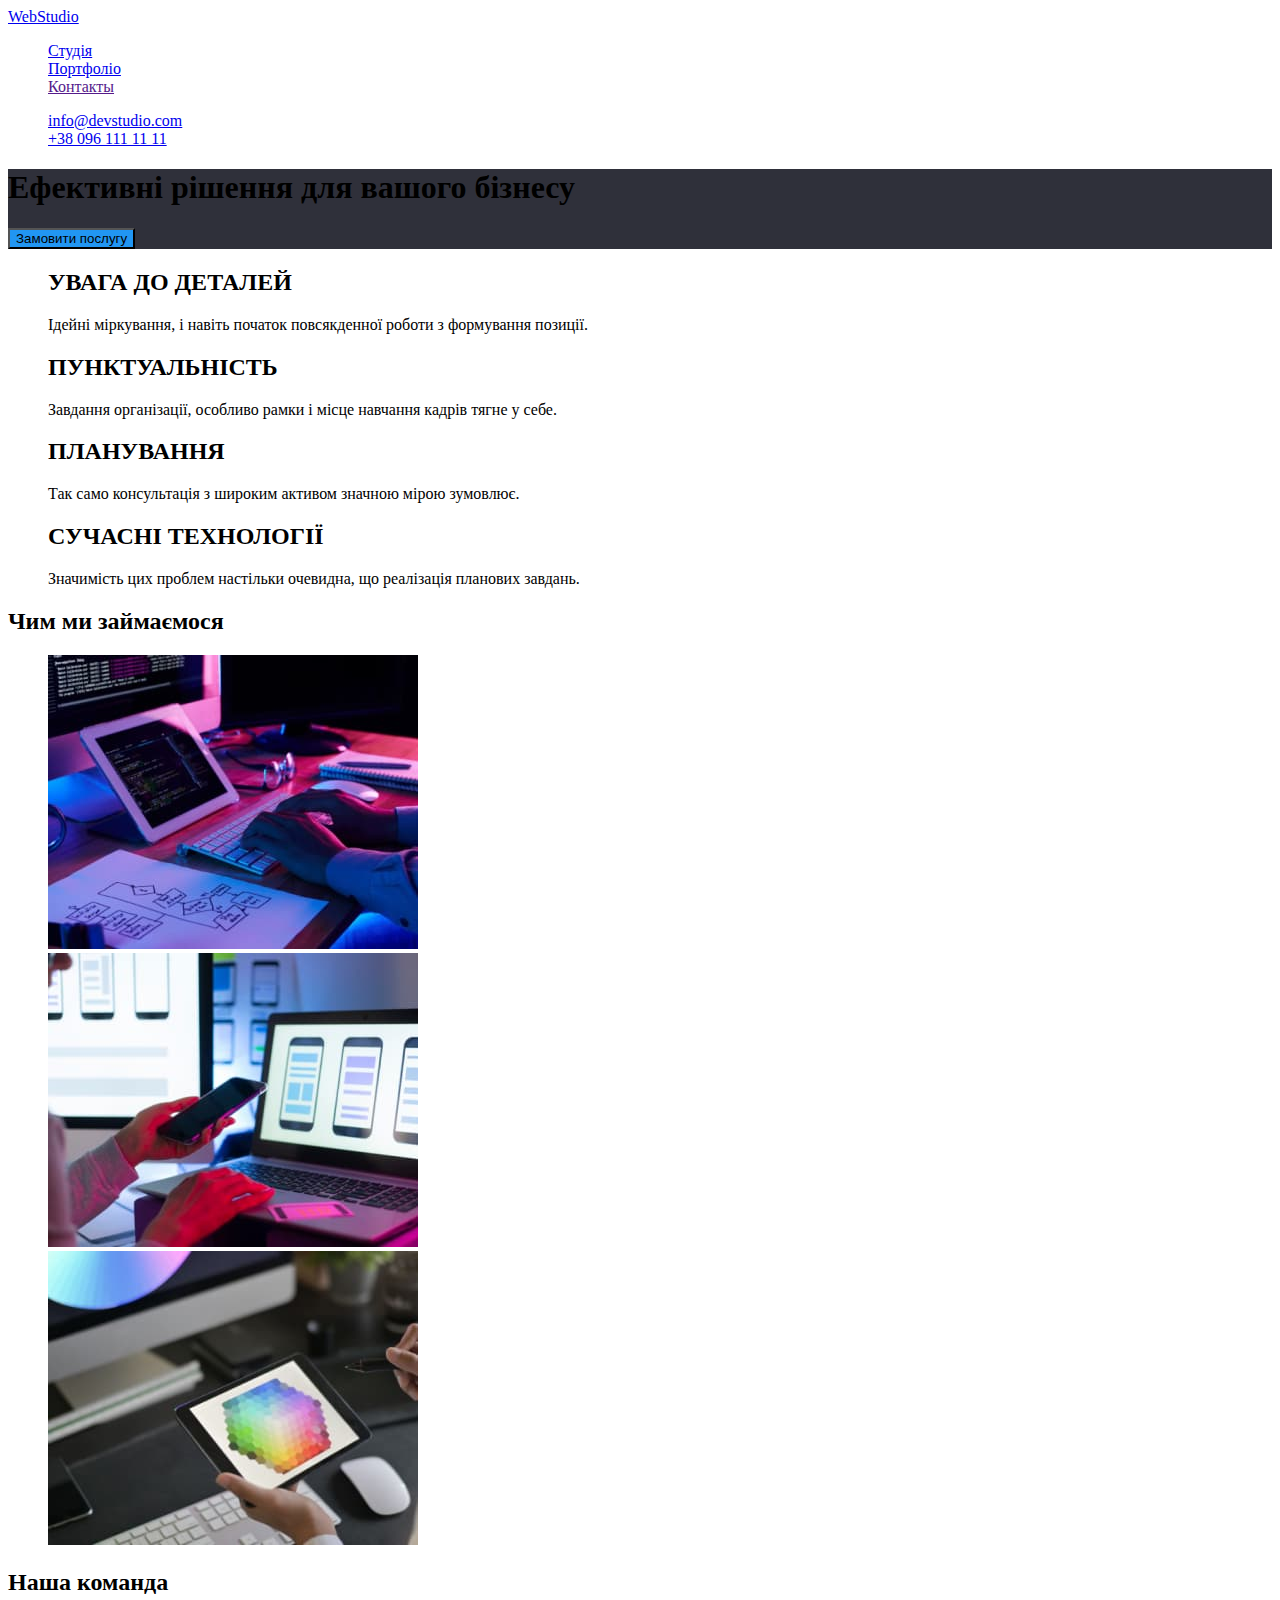
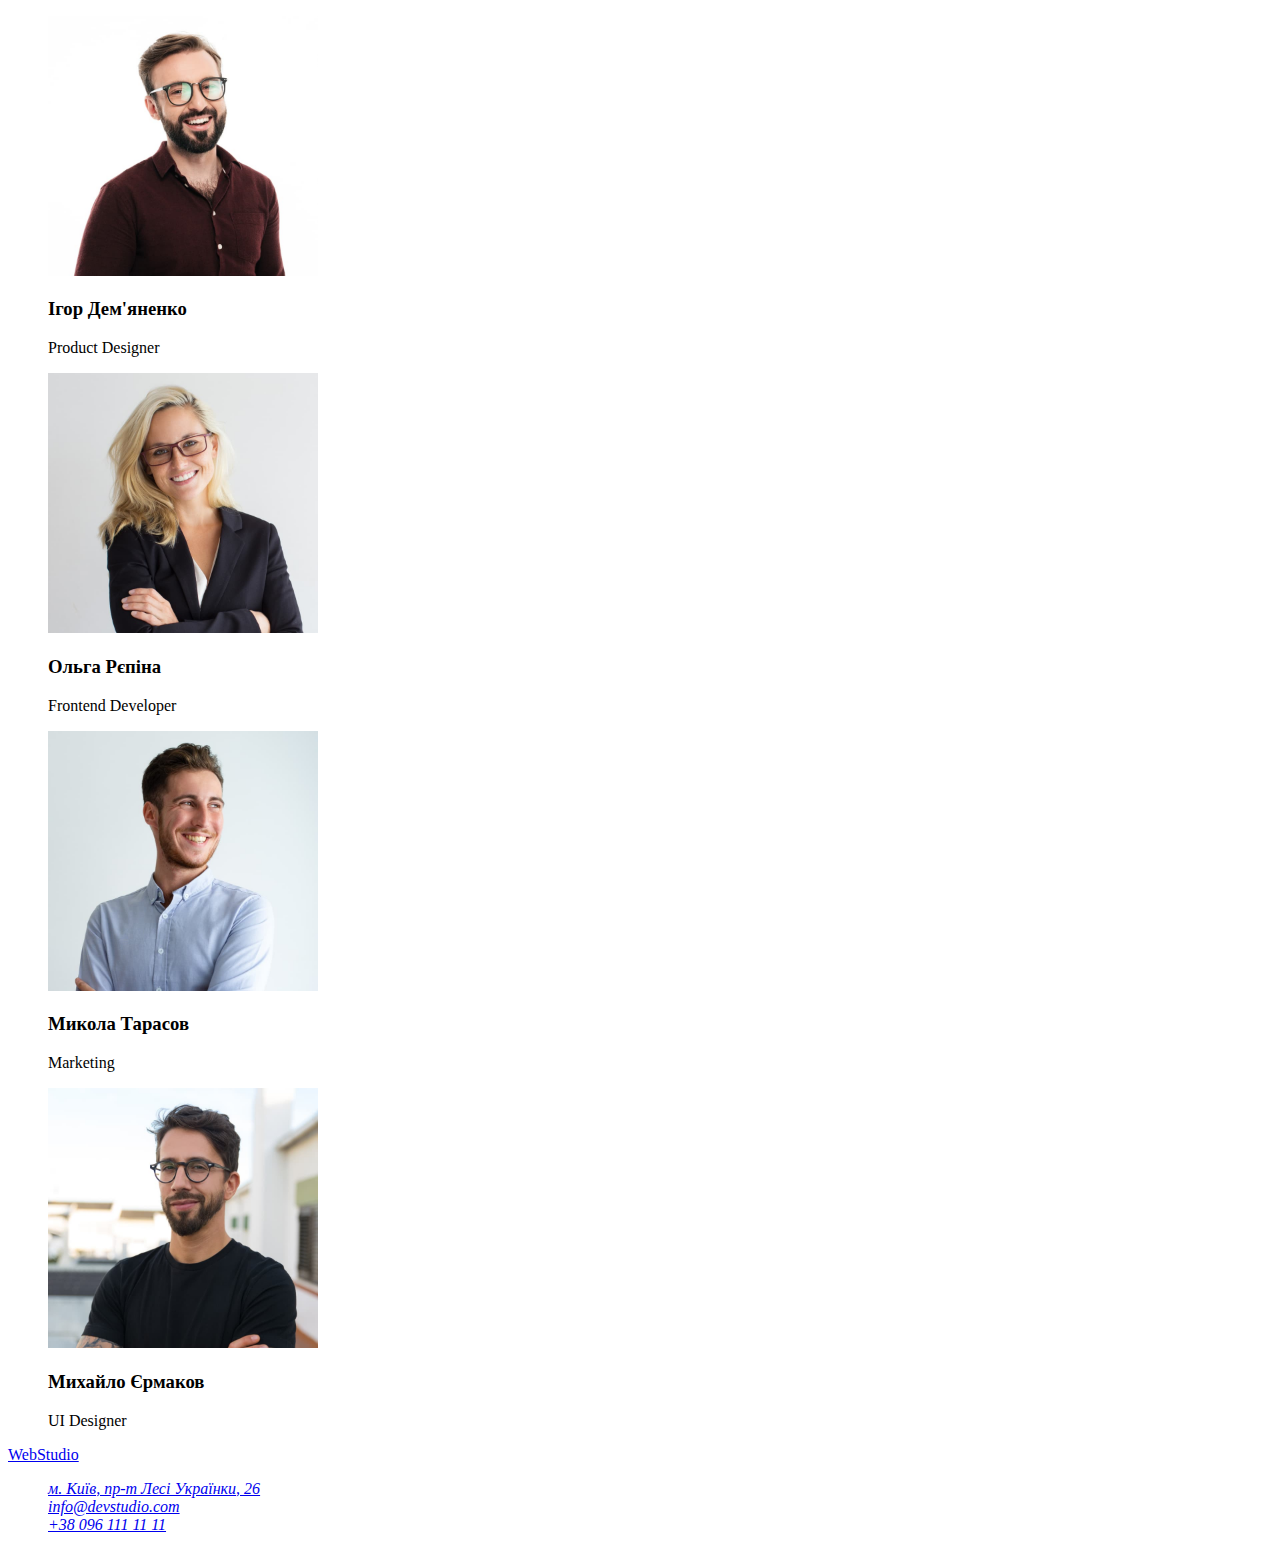
==== index.html @ 8956137d "HM-2 day-1" ====
<!DOCTYPE html>
<html lang="uk">
  <head>
    <meta charset="UTF-8" />
    <meta http-equiv="X-UA-Compatible" content="IE=edge" />
    <meta name="viewport" content="width=device-width, initial-scale=1.0" />
    <title>Document</title>
    <link rel="stylesheet" href="./styles.css" />
  </head>
  <body>
    <header class="web-header">
      <nav class="header-nav">
        <a href="./index.html ">WebStudio</a>
        <ul>
          <li class="link">
            <a href="./studio.html" class="link-web">Студія</a>
          </li>
          <li>
            <a href="./portfolio.html" class="link-web">Портфоліо</a>
          </li>
          <li>
            <a href="" class="link-web">Контакты</a>
          </li>
        </ul>
      </nav>

      <ul>
        <li>
          <a class="link-contact" href="mailtu:info@devstudio.com"
            >info@devstudio.com</a
          >
        </li>
        <li>
          <a class="link-contact" href="tel:+380961111111">+38 096 111 11 11</a>
        </li>
      </ul>
    </header>

    <main>
      <section class="hero">
        <h1>Ефективні рішення для вашого бізнесу</h1>
        <button type="button" class="order">Замовити послугу</button>
      </section>

      <section>
        <ul>
          <li>
            <h2>УВАГА ДО ДЕТАЛЕЙ</h2>
            <p>
              Ідейні міркування, і навіть початок повсякденної роботи з
              формування позиції.
            </p>
          </li>
          <li>
            <h2>ПУНКТУАЛЬНІСТЬ</h2>
            <p>
              Завдання організації, особливо рамки і місце навчання кадрів тягне
              у себе.
            </p>
          </li>
          <li>
            <h2>ПЛАНУВАННЯ</h2>
            <p>
              Так само консультація з широким активом значною мірою зумовлює.
            </p>
          </li>
          <li>
            <h2>СУЧАСНІ ТЕХНОЛОГІЇ</h2>
            <p>
              Значимість цих проблем настільки очевидна, що реалізація планових
              завдань.
            </p>
          </li>
        </ul>
      </section>
      <section>
        <h2>Чим ми займаємося</h2>
        <ul>
          <li>
            <img src="./images/box1.jpg" alt="" width="370" height="294" />
          </li>
          <li>
            <img src="./images/box2.jpg" alt="" width="370" height="294" />
          </li>
          <li>
            <img src="./images/box3.jpg" alt="" width="370" height="294" />
          </li>
        </ul>
      </section>
      <section>
        <h2>Наша команда</h2>
        <ul>
          <li>
            <img
              src="./images/IgorDemyanenco.jpg"
              alt="Ігор Дем'яненко Фото"
              width="270"
            />
            <h3>Ігор Дем'яненко</h3>
            <p>Product Designer</p>
          </li>
          <li>
            <img
              src="./images/OlgaRepina.jpg"
              alt="Ольга Рєпіна Фото"
              width="270"
            />
            <h3>Ольга Рєпіна</h3>
            <p>Frontend Developer</p>
          </li>
          <li>
            <img
              src="./images/NicolayTarasow.jpg"
              alt="Микола Тарасов Фото"
              width="270"
            />
            <h3>Микола Тарасов</h3>
            <p>Marketing</p>
          </li>
          <li>
            <img
              src="./images/MihailErmacow.jpg"
              alt="Михайло Єрмаков Фото"
              width="270"
            />
            <h3>Михайло Єрмаков</h3>
            <p>UI Designer</p>
          </li>
        </ul>
      </section>
    </main>
    <footer>
      <a href="./index.html">WebStudio</a>
      <address>
        <ul>
          <li>
            <a href="https://goo.gl/maps/ACZNKpHMxKwvgp7U7" target="_blank"
              >м. Київ, пр-т Лесі Українки, 26</a
            >
          </li>
          <li><a href="mailto:info@devstudio.com">info@devstudio.com</a></li>
          <li><a href="tel:+380961111111 ">+38 096 111 11 11</a></li>
        </ul>
      </address>
    </footer>
  </body>
</html>
---- styles.css ----
:root {
  --color-web-blue: #2196f3;
}
ul * {
  list-style: none;
}
.hero {
  background-color: #2f303a;
}
.link-web:hover {
  color: var(--color-web-blue);
}
.link-contact:hover {
  color: var(--color-web-blue);
}
.order {
  background-color: var(--color-web-blue);
}
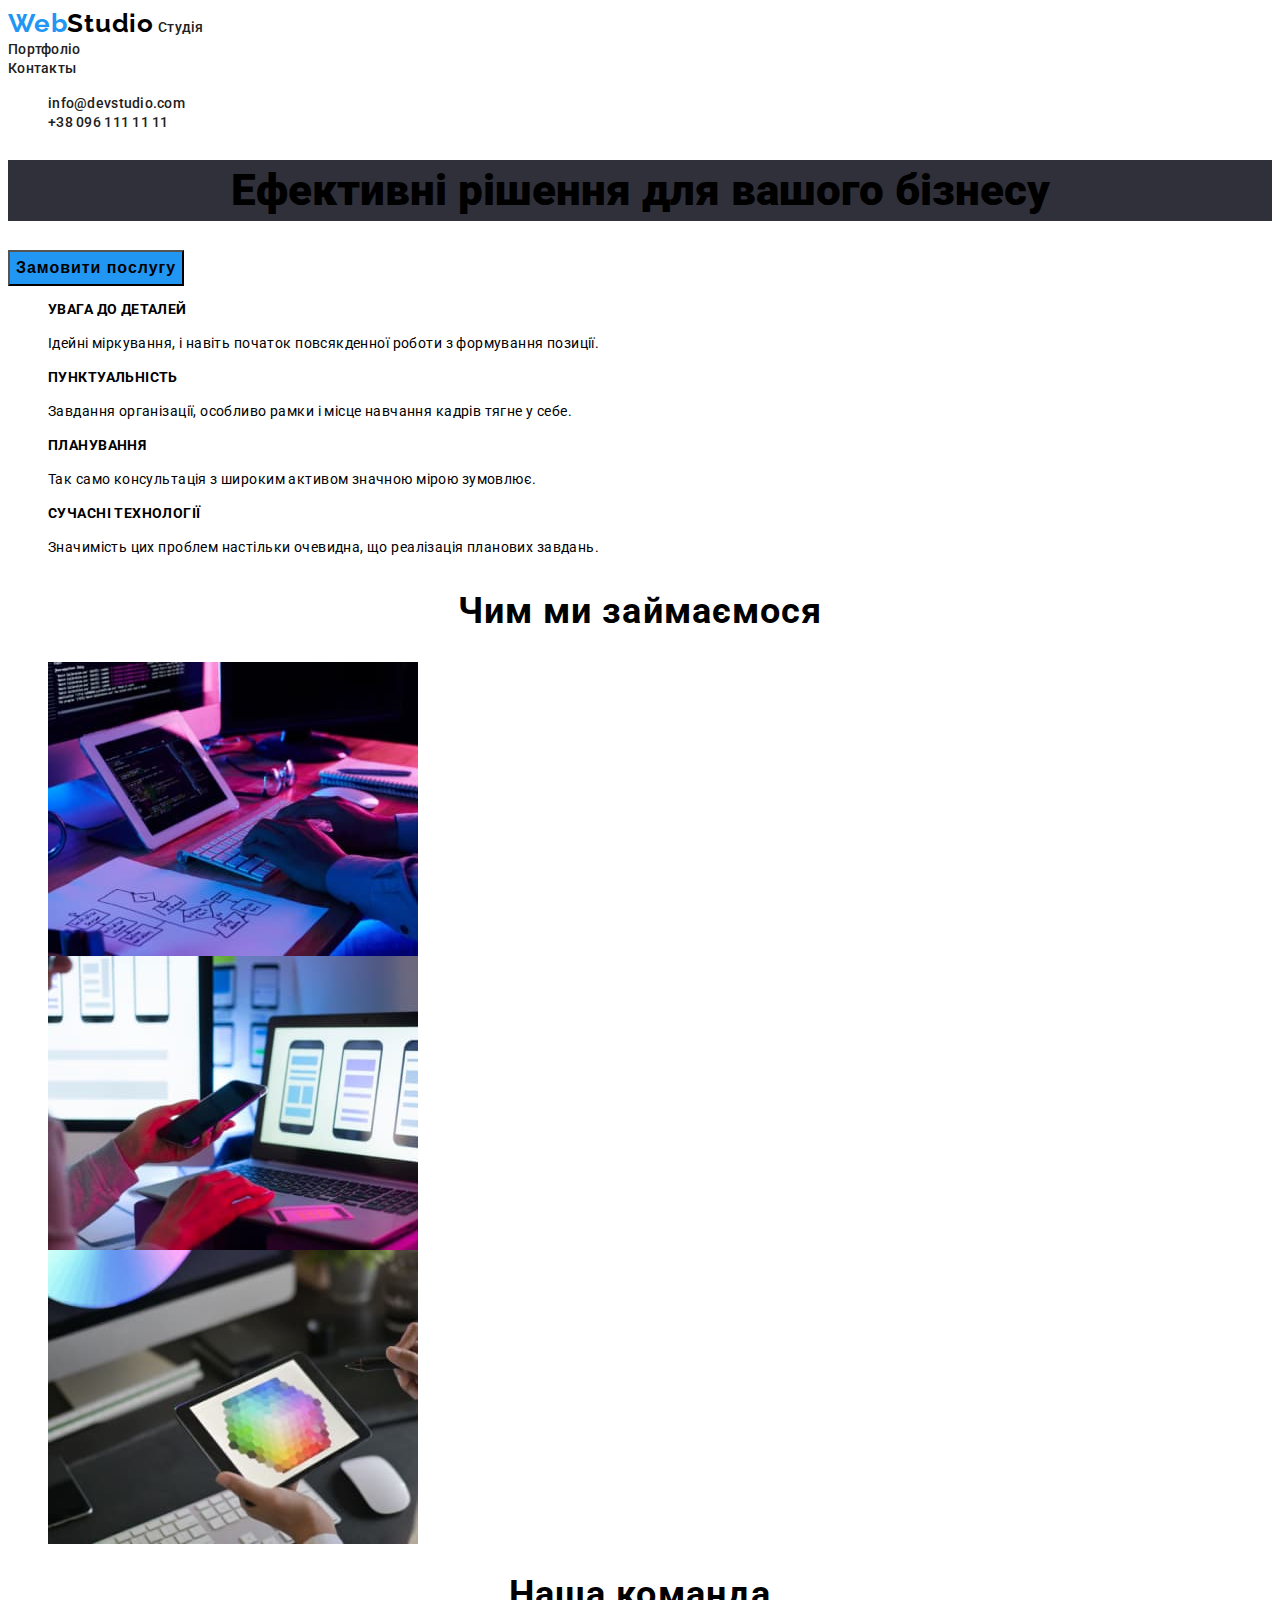
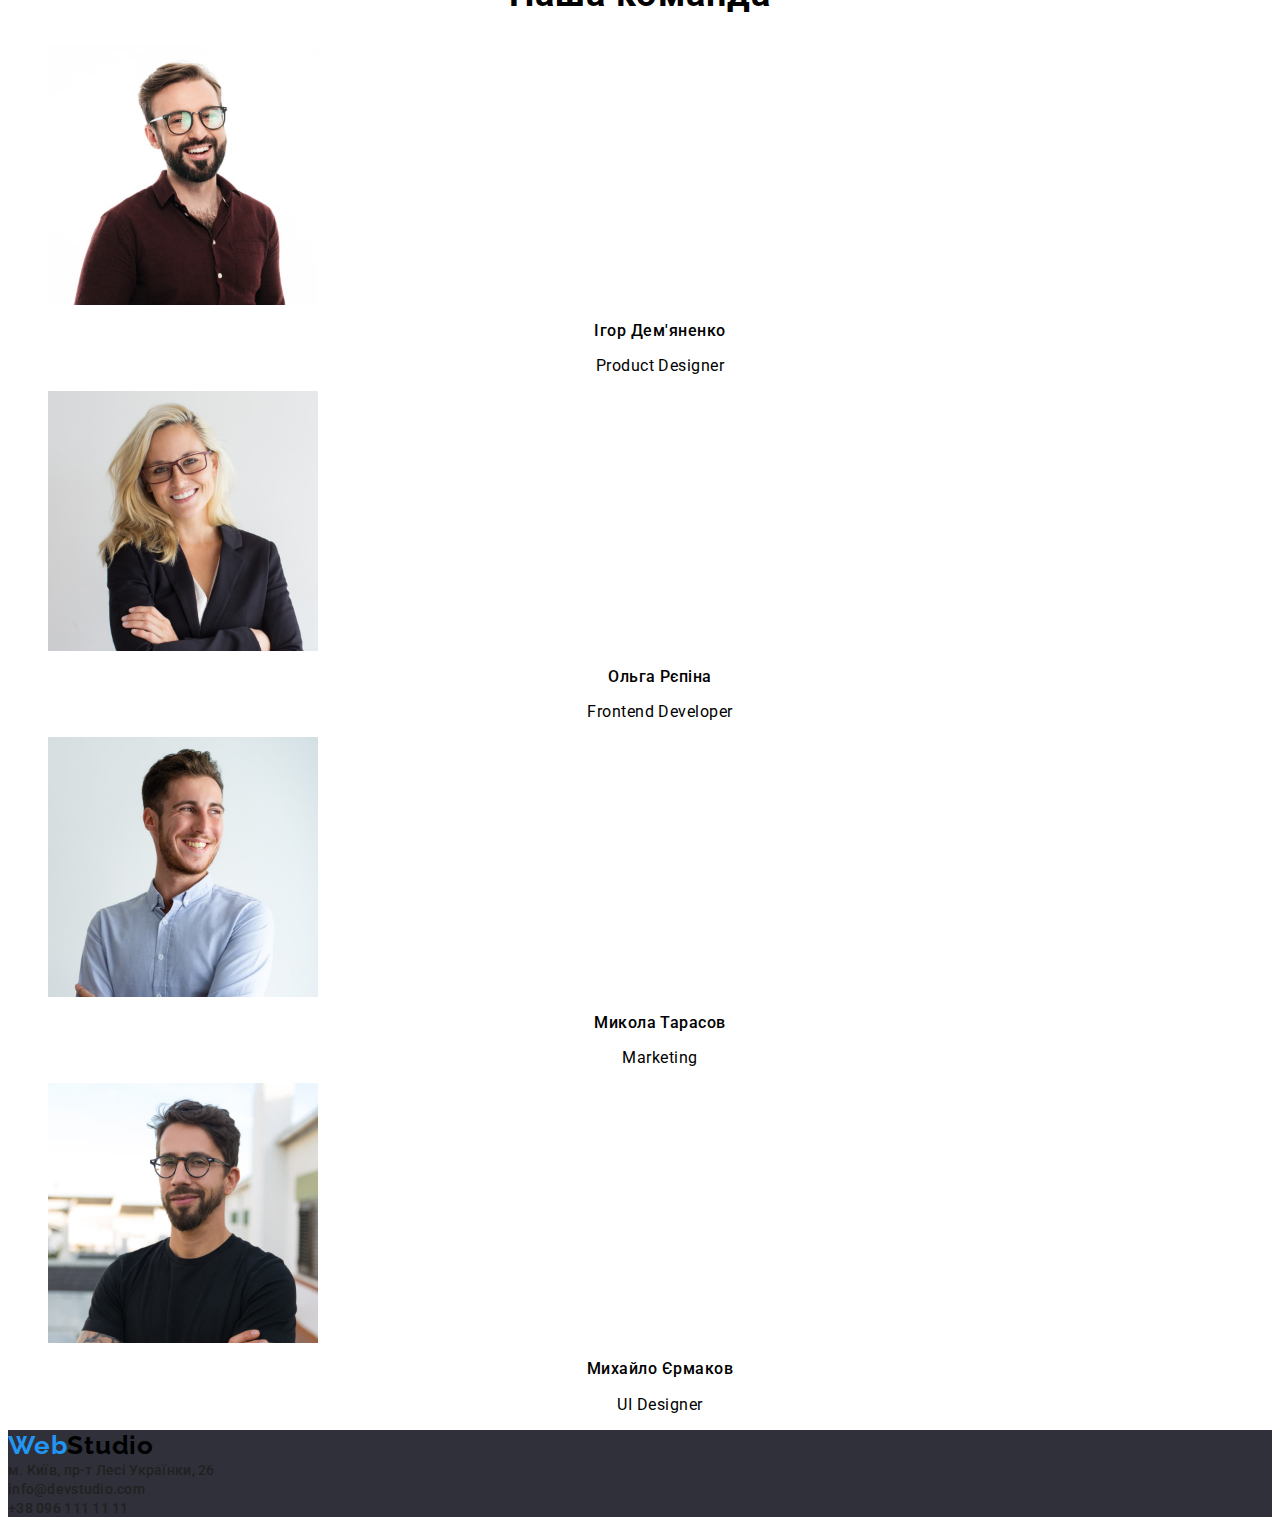
==== commit 86b36388: "HW-2 option 2" ====
--- a/index.html
+++ b/index.html
@@ -4,34 +4,40 @@
     <meta charset="UTF-8" />
     <meta http-equiv="X-UA-Compatible" content="IE=edge" />
     <meta name="viewport" content="width=device-width, initial-scale=1.0" />
-    <title>Document</title>
-    <link rel="stylesheet" href="./styles.css" />
+    <title>WebStudio</title>
+    <link rel="preconnect" href="https://fonts.googleapis.com" />
+    <link rel="preconnect" href="https://fonts.gstatic.com" crossorigin />
+    <link
+      href="https://fonts.googleapis.com/css2?family=Oleo+Script&family=Raleway:wght@700&family=Roboto:wght@400;500;700;900&display=swap"
+      rel="stylesheet"
+    />
+    <link rel="stylesheet" href="CSS/styles.css" />
   </head>
   <body>
     <header class="web-header">
-      <nav class="header-nav">
-        <a href="./index.html ">WebStudio</a>
-        <ul>
-          <li class="link">
-            <a href="./studio.html" class="link-web">Студія</a>
+      <nav class="nav-header">
+        <a href="./index.html " class="logo">
+          <span class="web">Web</span>Studio</a
+        >
+            <a href="./studio.html" class="link">Студія</a>
           </li>
           <li>
-            <a href="./portfolio.html" class="link-web">Портфоліо</a>
+            <a href="./portfolio.html" class="link">Портфоліо</a>
           </li>
           <li>
-            <a href="" class="link-web">Контакты</a>
+            <a href="" class="link">Контакты</a>
           </li>
         </ul>
       </nav>
 
-      <ul>
+      <ul class="contact">
         <li>
-          <a class="link-contact" href="mailtu:info@devstudio.com"
+          <a class="contact-link" href="mailtu:info@devstudio.com"
             >info@devstudio.com</a
           >
         </li>
         <li>
-          <a class="link-contact" href="tel:+380961111111">+38 096 111 11 11</a>
+          <a class="contact-link" href="tel:+380961111111">+38 096 111 11 11</a>
         </li>
       </ul>
     </header>
@@ -39,34 +45,34 @@
     <main>
       <section class="hero">
         <h1>Ефективні рішення для вашого бізнесу</h1>
-        <button type="button" class="order">Замовити послугу</button>
+        <button type="button" class="hero-order">Замовити послугу</button>
       </section>
 
-      <section>
+      <section class="feature">
         <ul>
           <li>
-            <h2>УВАГА ДО ДЕТАЛЕЙ</h2>
-            <p>
+            <h2 class="feature-h">УВАГА ДО ДЕТАЛЕЙ</h2>
+            <p class="feature-description">
               Ідейні міркування, і навіть початок повсякденної роботи з
               формування позиції.
             </p>
           </li>
           <li>
-            <h2>ПУНКТУАЛЬНІСТЬ</h2>
-            <p>
+            <h2 class="feature-h">ПУНКТУАЛЬНІСТЬ</h2>
+            <p class="feature-description">
               Завдання організації, особливо рамки і місце навчання кадрів тягне
               у себе.
             </p>
           </li>
           <li>
-            <h2>ПЛАНУВАННЯ</h2>
-            <p>
+            <h2 class="feature-h">ПЛАНУВАННЯ</h2>
+            <p class="feature-description">
               Так само консультація з широким активом значною мірою зумовлює.
             </p>
           </li>
           <li>
-            <h2>СУЧАСНІ ТЕХНОЛОГІЇ</h2>
-            <p>
+            <h2 class="feature-h">СУЧАСНІ ТЕХНОЛОГІЇ</h2>
+            <p class="feature-description">
               Значимість цих проблем настільки очевидна, що реалізація планових
               завдань.
             </p>
@@ -74,7 +80,7 @@
         </ul>
       </section>
       <section>
-        <h2>Чим ми займаємося</h2>
+        <h2 class="about-us">Чим ми займаємося</h2>
         <ul>
           <li>
             <img src="./images/box1.jpg" alt="" width="370" height="294" />
@@ -87,8 +93,8 @@
           </li>
         </ul>
       </section>
-      <section>
-        <h2>Наша команда</h2>
+      <section class="comands">
+        <h2 class="about-us">Наша команда</h2>
         <ul>
           <li>
             <img
@@ -96,8 +102,8 @@
               alt="Ігор Дем'яненко Фото"
               width="270"
             />
-            <h3>Ігор Дем'яненко</h3>
-            <p>Product Designer</p>
+            <h3 class="comand">Ігор Дем'яненко</h3>
+            <p class="comand-p">Product Designer</p>
           </li>
           <li>
             <img
@@ -105,8 +111,8 @@
               alt="Ольга Рєпіна Фото"
               width="270"
             />
-            <h3>Ольга Рєпіна</h3>
-            <p>Frontend Developer</p>
+            <h3 class="comand">Ольга Рєпіна</h3>
+            <p class="comand-p">Frontend Developer</p>
           </li>
           <li>
             <img
@@ -114,8 +120,8 @@
               alt="Микола Тарасов Фото"
               width="270"
             />
-            <h3>Микола Тарасов</h3>
-            <p>Marketing</p>
+            <h3 class="comand">Микола Тарасов</h3>
+            <p class="comand-p">Marketing</p>
           </li>
           <li>
             <img
@@ -123,23 +129,32 @@
               alt="Михайло Єрмаков Фото"
               width="270"
             />
-            <h3>Михайло Єрмаков</h3>
-            <p>UI Designer</p>
+            <h3 class="comand">Михайло Єрмаков</h3>
+            <p class="comand-p">UI Designer</p>
           </li>
         </ul>
       </section>
     </main>
     <footer>
-      <a href="./index.html">WebStudio</a>
-      <address>
-        <ul>
+      <a href="./index.html " class="logo footer-logo">
+          <span class="web">Web</span>Studio</a
+        >
           <li>
-            <a href="https://goo.gl/maps/ACZNKpHMxKwvgp7U7" target="_blank"
+            <a
+              href="https://goo.gl/maps/ACZNKpHMxKwvgp7U7"
+              target="_blank"
+              class="link"
               >м. Київ, пр-т Лесі Українки, 26</a
             >
           </li>
-          <li><a href="mailto:info@devstudio.com">info@devstudio.com</a></li>
-          <li><a href="tel:+380961111111 ">+38 096 111 11 11</a></li>
+          <li>
+            <a href="mailto:info@devstudio.com" class="link"
+              >info@devstudio.com</a
+            >
+          </li>
+          <li>
+            <a href="tel:+380961111111 " class="link">+38 096 111 11 11</a>
+          </li>
         </ul>
       </address>
     </footer>
--- a/CSS/styles.css
+++ b/CSS/styles.css
@@ -0,0 +1,177 @@
+:root {
+  --color-web-blue: #2196f3;
+  --color-text-main: #212121;
+  --color-text-secondary: #757575;
+  --color-fone: #f5f5f5;
+}
+.web {
+  font-family: "Raleway";
+  font-style: normal;
+  font-weight: 700;
+  font-size: 26px;
+  line-height: 1.19;
+
+  letter-spacing: 0.03em;
+
+  color: #2196f3;
+  .
+}
+
+ul {
+  list-style: none;
+}
+a {
+  text-decoration: none;
+}
+button {
+  cursor: pointer;
+}
+img {
+  display: block;
+}
+body {
+  font-family: roboto, sans-serif;
+}
+footer {
+  background-color: #2f303a;
+}
+.logo {
+  font-family: 'Raleway';
+font-style: normal;
+font-weight: 700;
+font-size: 26px;
+line-height: 1.19;
+
+letter-spacing: 0.03em;
+
+color: #000000;
+
+}
+.contact-link {
+  color: var(--color-text-secondary);
+  font-weight: 500;
+  font-size: 14px;
+  line-height: 1.14;
+  letter-spacing: 0.02em;
+}
+.logo:hover,
+.logo:focus,
+.link:hover,
+.link:focus,
+.contact-link:hover,
+.contact-link:focus {
+  color: var(--color-web-blue);
+}
+.contact-link,
+.link {
+  color: var(--color-text-main);
+}
+.link {
+  font-weight: 500;
+  font-size: 14px;
+  line-height: 1.14;
+  letter-spacing: 0.02em;
+}
+
+.hero h1 {
+  background-color: #2f303a;
+  font-size: 44px;
+  font-weight: 900;
+  font-size: 44px;
+  line-height: 1.37;
+  letter-spacing: 6%;
+  text-align: center;
+}
+.hero-order {
+  background-color: var(--color-web-blue);
+
+  font-weight: 700;
+  font-size: 16px;
+  line-height: 1.88;
+
+  display: flex;
+  align-items: center;
+  text-align: center;
+  letter-spacing: 0.06em;
+}
+.feature-h {
+  font-weight: 700;
+  font-size: 14px;
+  line-height: 1.14;
+  letter-spacing: 0.03em;
+}
+.feature-description {
+  font-weight: 400;
+  font-size: 14px;
+  line-height: 1.71;
+  letter-spacing: 0.03em;
+}
+
+.about-us {
+  font-weight: 700;
+  font-size: 36px;
+  line-height: 1, 17;
+  text-align: center;
+  letter-spacing: 0.03em;
+}
+
+.link {
+  color: var(--color-text-main);
+}
+.comand {
+  font-weight: 500;
+  font-size: 16px;
+  line-height: 1.19;
+
+  text-align: center;
+  letter-spacing: 0.03em;
+}
+.comand-p {
+  font-weight: 400;
+  font-size: 16px;
+  line-height: 1.19;
+  text-align: center;
+  letter-spacing: 0.03em;
+}
+.portf-menu {
+  color: var(--color-text-main);
+  font-weight: 500;
+  font-size: 16px;
+  line-height: 1.63;
+  text-align: center;
+  letter-spacing: 0.03em;
+}
+.projects-h {
+  color: var(--color-text-main);
+  font-weight: 700;
+  font-size: 18px;
+  line-height: 20;
+
+  letter-spacing: 0.06em;
+}
+.projects-p {
+  color: var(--color-text-secondary);
+
+  font-weight: 400;
+  font-size: 16px;
+  line-height: 1.19;
+
+  letter-spacing: 0.03em;
+}
+.link-maps {
+  color: white;
+  font-weight: 400;
+  font-size: 14px;
+  line-height: 1.71;
+
+  letter-spacing: 0.03em;
+}
+.link-footer {
+  font-weight: 400;
+  font-size: 14px;
+  line-height: 1.71;
+
+  letter-spacing: 0.03em;
+
+  color: rgba(255, 255, 255, 0.6);
+}
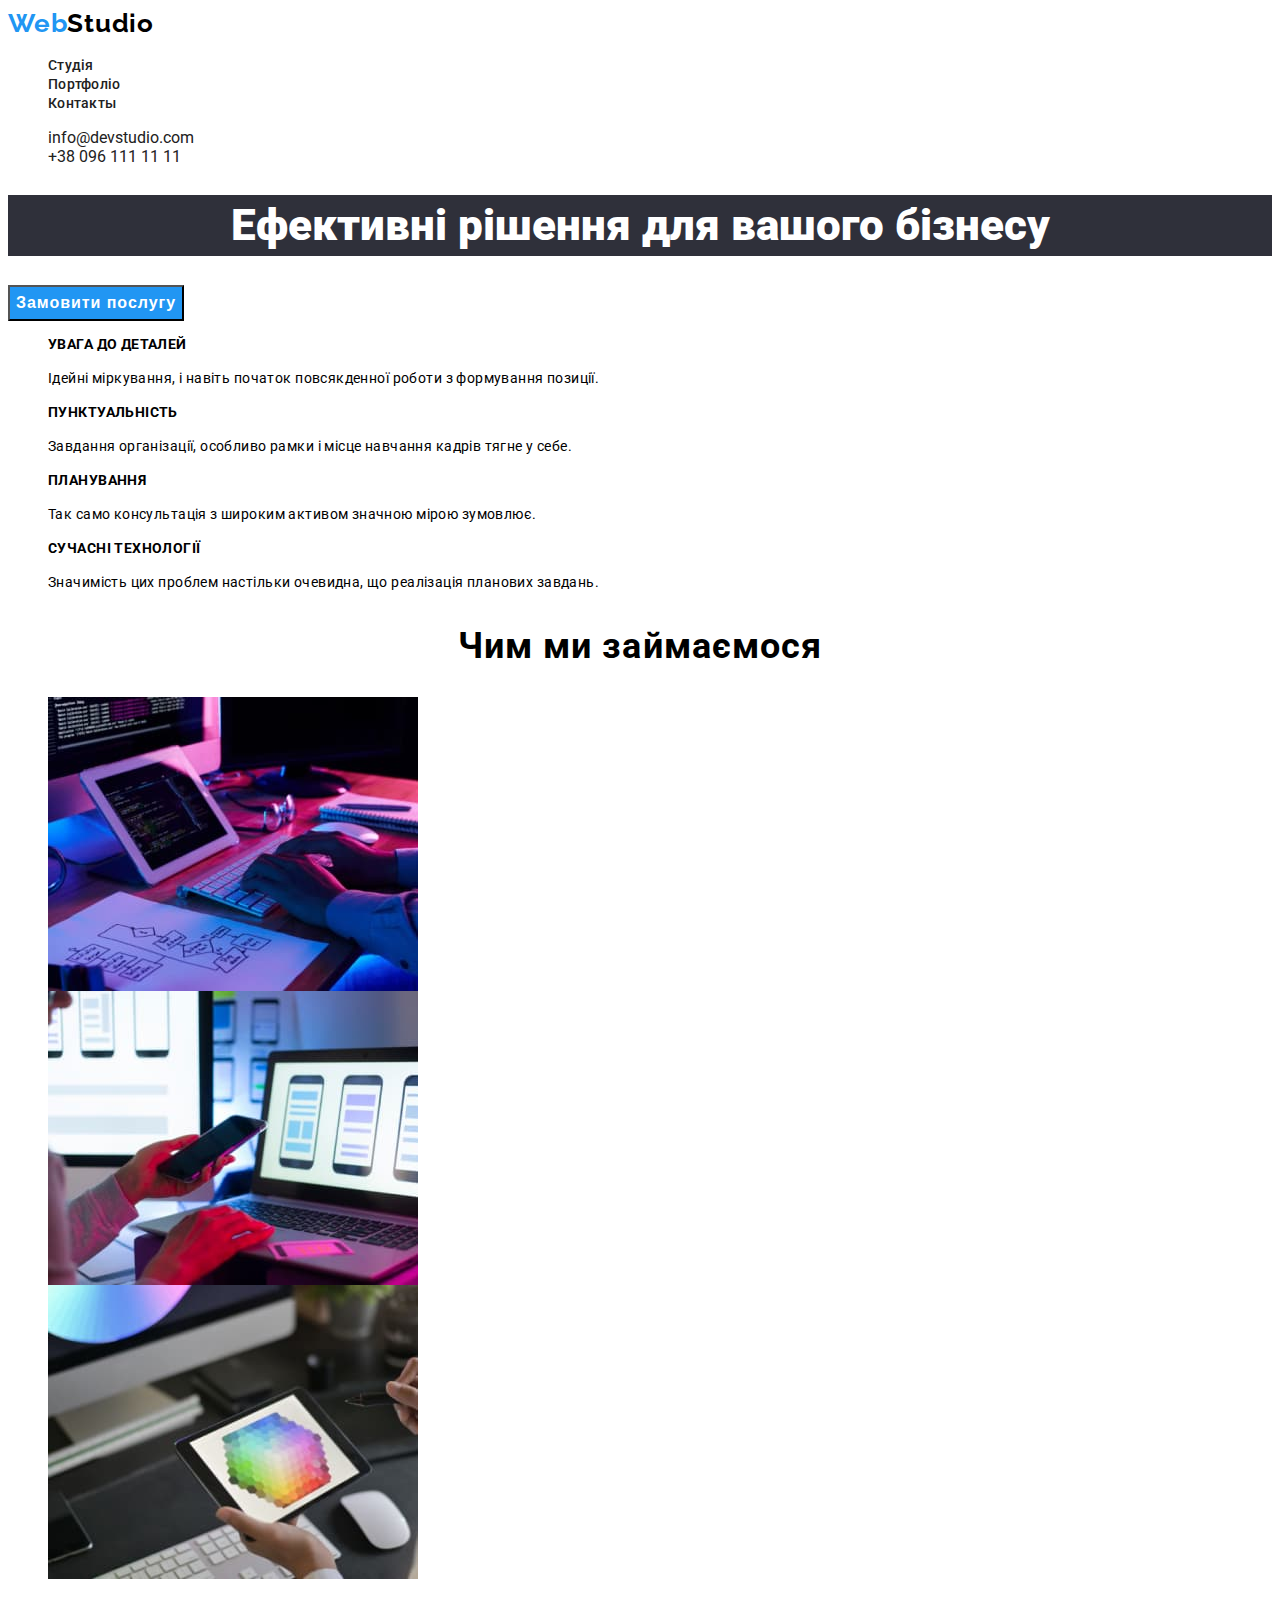
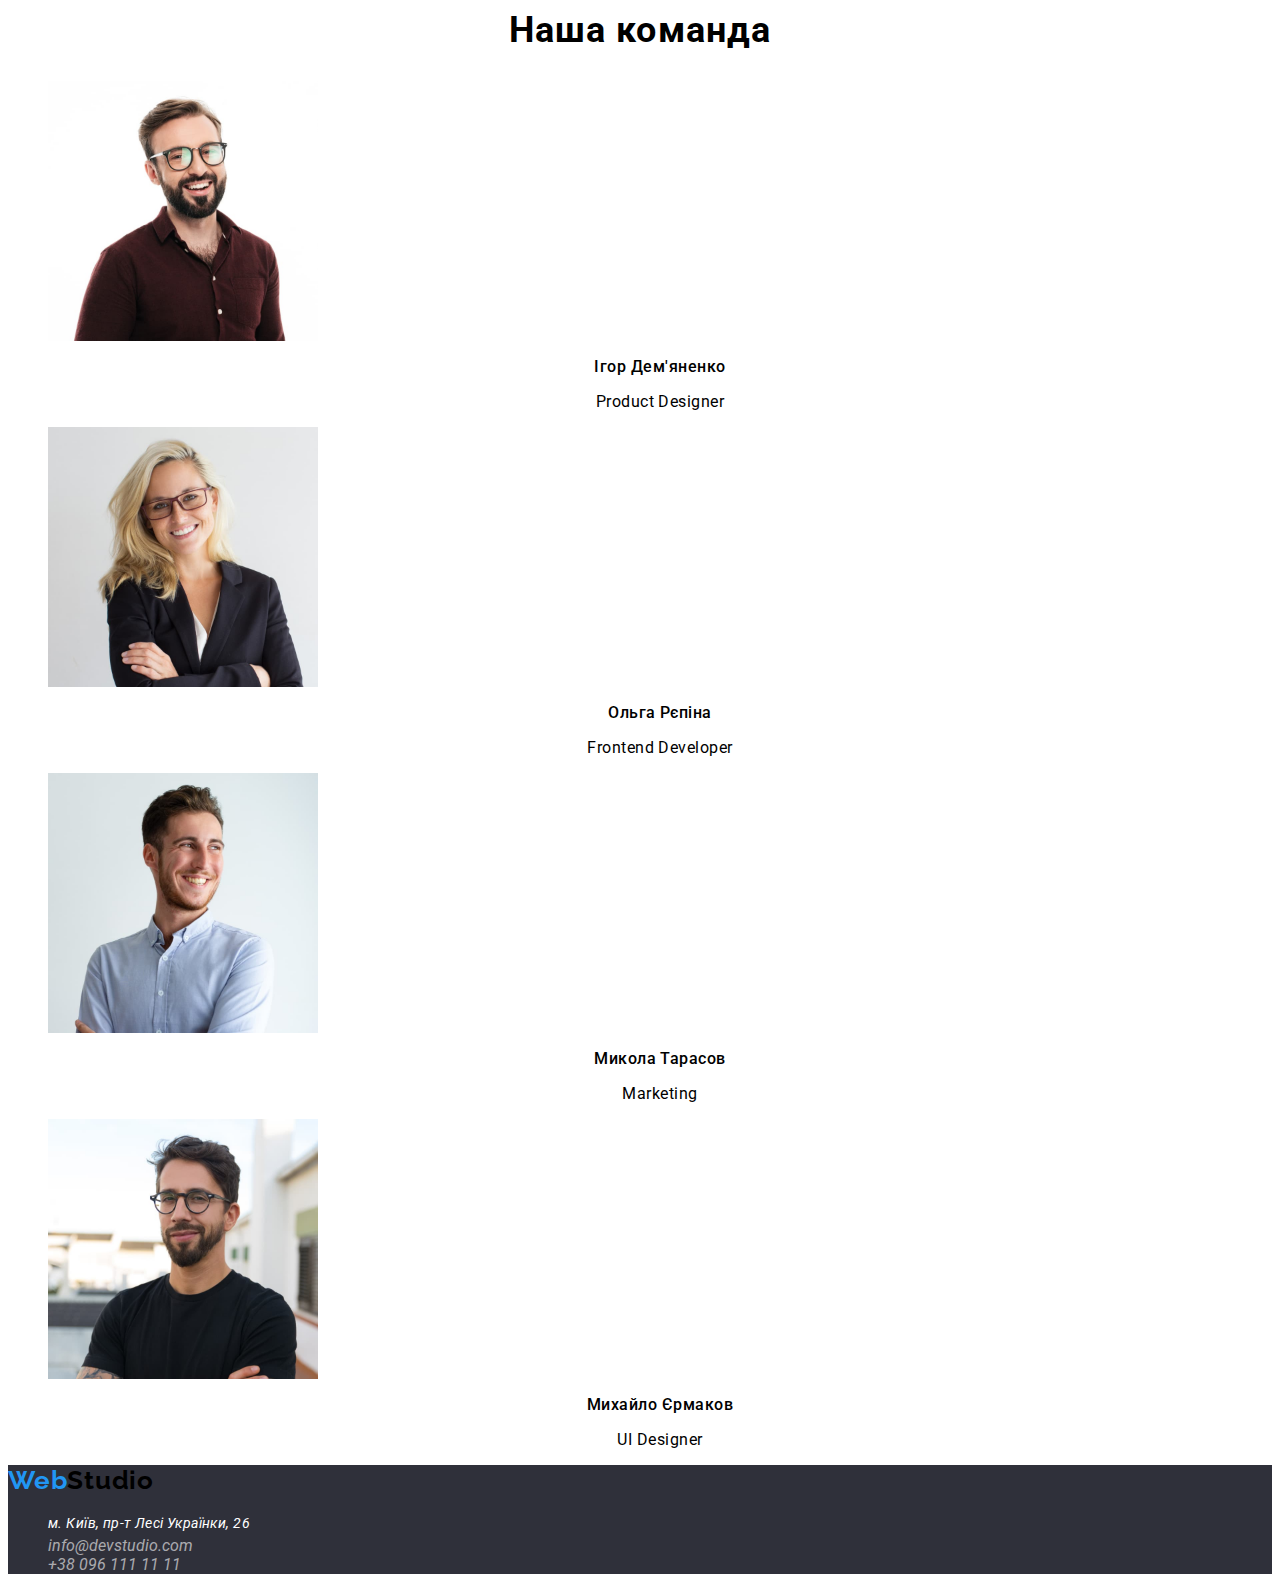
==== commit 8088707f: "HM2 opcion 2" ====
--- a/index.html
+++ b/index.html
@@ -19,6 +19,8 @@
         <a href="./index.html " class="logo">
           <span class="web">Web</span>Studio</a
         >
+        <ul>
+          <li>
             <a href="./studio.html" class="link">Студія</a>
           </li>
           <li>
@@ -137,23 +139,27 @@
     </main>
     <footer>
       <a href="./index.html " class="logo footer-logo">
-          <span class="web">Web</span>Studio</a
-        >
+        <span class="web">Web</span>Studio</a
+      >
+      <address>
+        <ul>
           <li>
             <a
               href="https://goo.gl/maps/ACZNKpHMxKwvgp7U7"
               target="_blank"
-              class="link"
+              class="link-maps"
               >м. Київ, пр-т Лесі Українки, 26</a
             >
           </li>
           <li>
-            <a href="mailto:info@devstudio.com" class="link"
+            <a href="mailto:info@devstudio.com" class="contact-link-footer"
               >info@devstudio.com</a
             >
           </li>
           <li>
-            <a href="tel:+380961111111 " class="link">+38 096 111 11 11</a>
+            <a href="tel:+380961111111 " class="contact-link-footer"
+              >+38 096 111 11 11</a
+            >
           </li>
         </ul>
       </address>
--- a/CSS/styles.css
+++ b/CSS/styles.css
@@ -3,6 +3,7 @@
   --color-text-main: #212121;
   --color-text-secondary: #757575;
   --color-fone: #f5f5f5;
+
 }
 .web {
   font-family: "Raleway";
@@ -14,13 +15,14 @@
   letter-spacing: 0.03em;
 
   color: #2196f3;
-  .
+  
 }
 
 ul {
   list-style: none;
 }
 a {
+  
   text-decoration: none;
 }
 button {
@@ -36,7 +38,7 @@
   background-color: #2f303a;
 }
 .logo {
-  font-family: 'Raleway';
+font-family: 'Raleway';
 font-style: normal;
 font-weight: 700;
 font-size: 26px;
@@ -47,7 +49,7 @@
 color: #000000;
 
 }
-.contact-link {
+.contact contact-link {
   color: var(--color-text-secondary);
   font-weight: 500;
   font-size: 14px;
@@ -59,9 +61,13 @@
 .link:hover,
 .link:focus,
 .contact-link:hover,
-.contact-link:focus {
+.contact-link:focus,
+.contact-link-footer:hover,
+.contact-link-footer:focus {
   color: var(--color-web-blue);
 }
+.contact-link-footer {color:rgba(255, 255, 255, 0.6);
+;}
 .contact-link,
 .link {
   color: var(--color-text-main);
@@ -74,6 +80,7 @@
 }
 
 .hero h1 {
+  color: #FFFFFF;;
   background-color: #2f303a;
   font-size: 44px;
   font-weight: 900;
@@ -84,7 +91,7 @@
 }
 .hero-order {
   background-color: var(--color-web-blue);
-
+  color: #FFFFFF;;
   font-weight: 700;
   font-size: 16px;
   line-height: 1.88;
@@ -110,7 +117,7 @@
 .about-us {
   font-weight: 700;
   font-size: 36px;
-  line-height: 1, 17;
+  line-height: 1.17;
   text-align: center;
   letter-spacing: 0.03em;
 }
@@ -133,7 +140,7 @@
   text-align: center;
   letter-spacing: 0.03em;
 }
-.portf-menu {
+.menu-portfolio {
   color: var(--color-text-main);
   font-weight: 500;
   font-size: 16px;
@@ -166,12 +173,24 @@
 
   letter-spacing: 0.03em;
 }
-.link-footer {
-  font-weight: 400;
-  font-size: 14px;
-  line-height: 1.71;
+.contact-link contact {
+  color: var(--color-text-secondary;
+  font-weight: 500;
+font-size: 14px;
+line-height: 16px;
+letter-spacing: 0.02em;
+
 
   letter-spacing: 0.03em;
 
   color: rgba(255, 255, 255, 0.6);
 }
+.contact-link-footer {
+font-weight: 400;
+font-size: 14px;
+line-height: 1.7;
+letter-spacing: 0.03em;
+
+
+
+}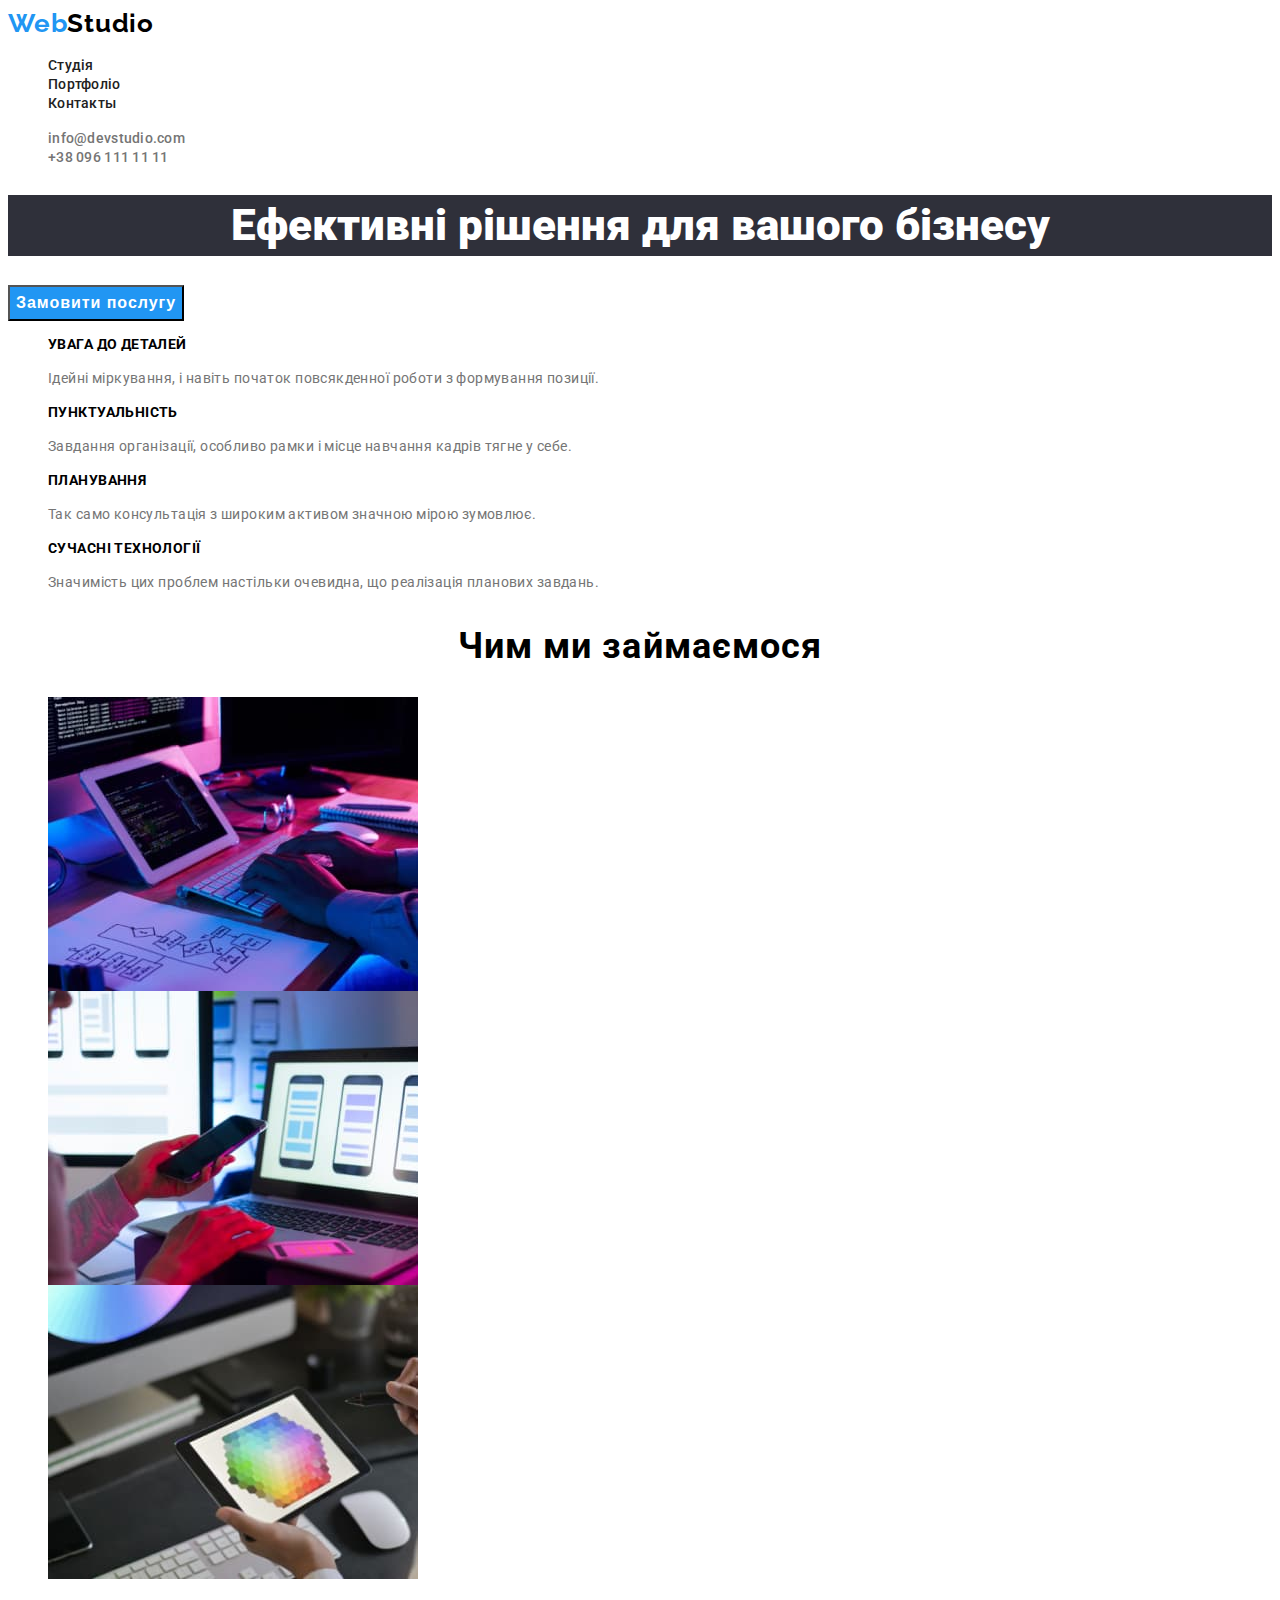
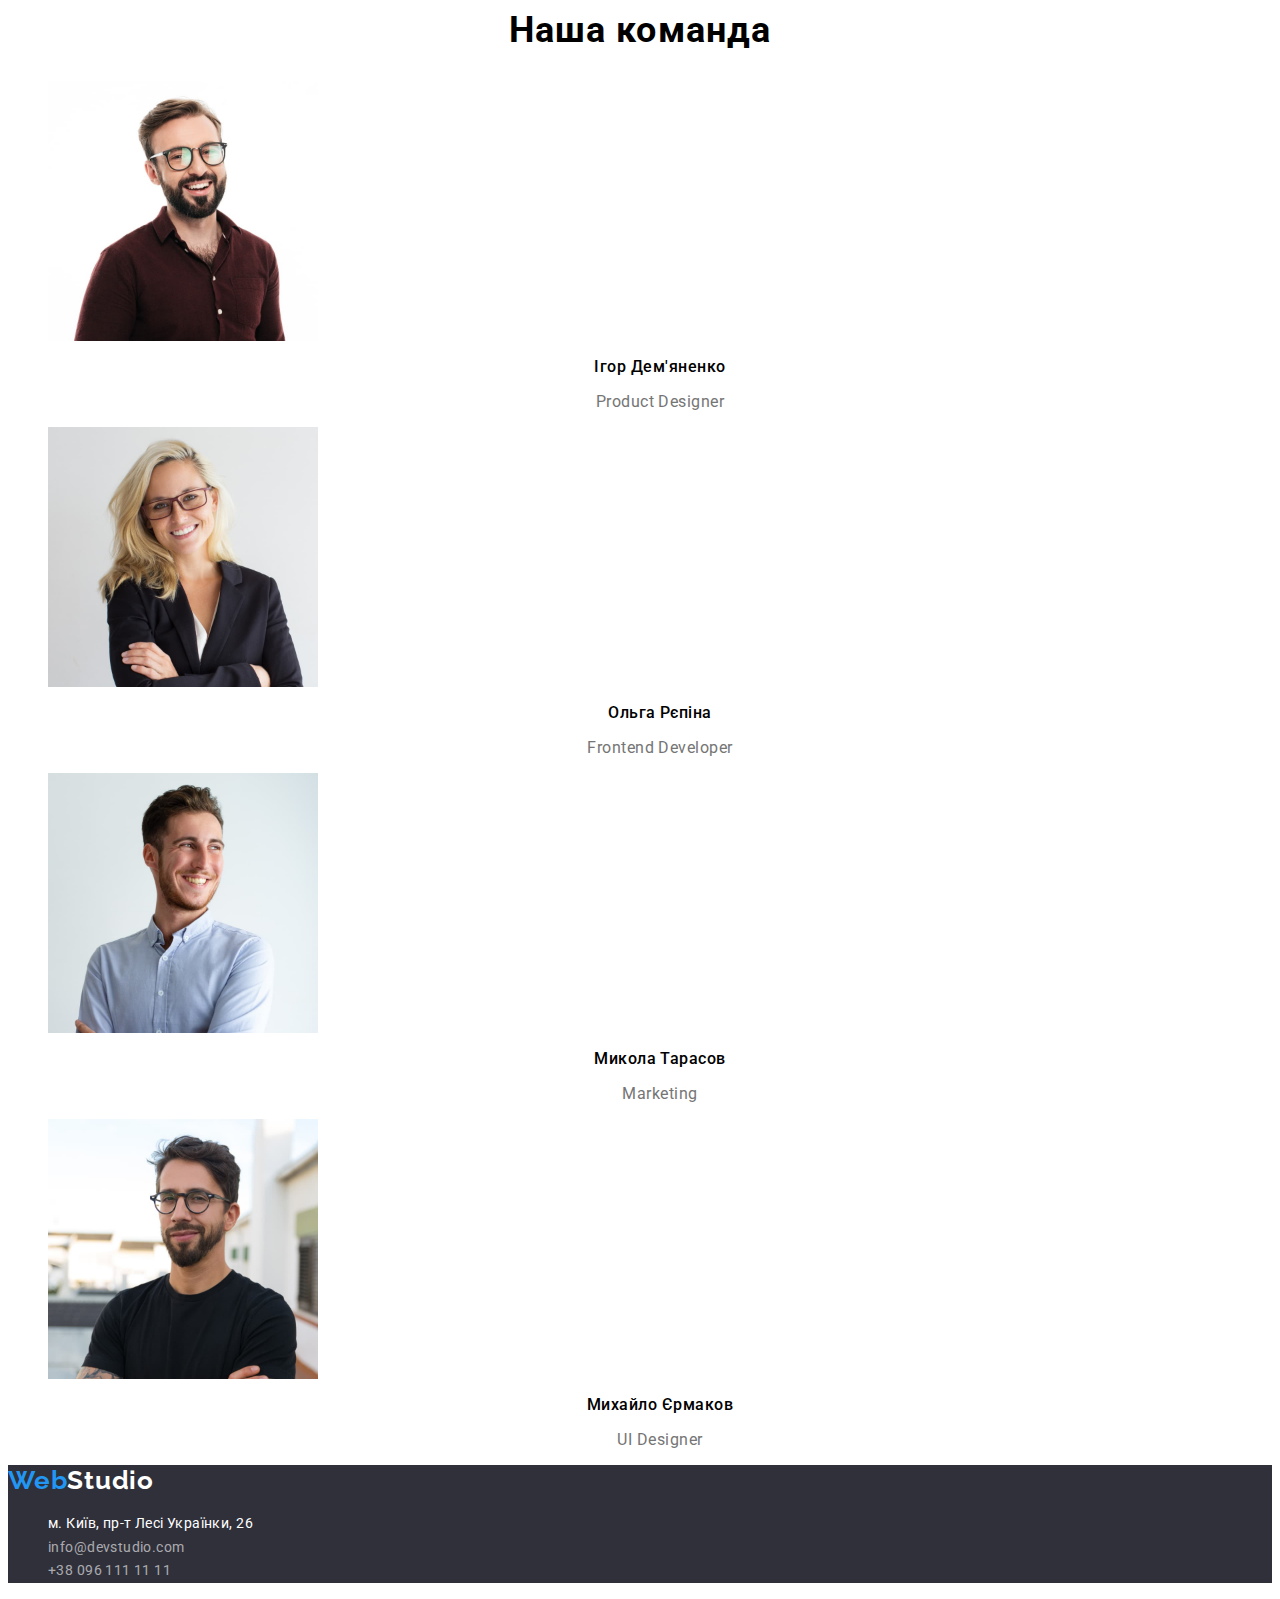
==== commit d057c2c7: "HW2 attempt 2" ====
--- a/index.html
+++ b/index.html
@@ -34,12 +34,14 @@
 
       <ul class="contact">
         <li>
-          <a class="contact-link" href="mailtu:info@devstudio.com"
+          <a class="contact-link-contact" href="mailtu:info@devstudio.com"
             >info@devstudio.com</a
           >
         </li>
         <li>
-          <a class="contact-link" href="tel:+380961111111">+38 096 111 11 11</a>
+          <a class="contact-link-contact" href="tel:+380961111111"
+            >+38 096 111 11 11</a
+          >
         </li>
       </ul>
     </header>
@@ -113,6 +115,7 @@
               alt="Ольга Рєпіна Фото"
               width="270"
             />
+
             <h3 class="comand">Ольга Рєпіна</h3>
             <p class="comand-p">Frontend Developer</p>
           </li>
@@ -139,10 +142,10 @@
     </main>
     <footer>
       <a href="./index.html " class="logo footer-logo">
-        <span class="web">Web</span>Studio</a
+        <span class="web">Web</span><span class="studio">Studio</span></a
       >
       <address>
-        <ul>
+        <ul class="link-footer">
           <li>
             <a
               href="https://goo.gl/maps/ACZNKpHMxKwvgp7U7"
--- a/CSS/styles.css
+++ b/CSS/styles.css
@@ -17,7 +17,10 @@
   color: #2196f3;
   
 }
-
+address {
+font-family: Roboto;
+font-style: normal;
+}
 ul {
   list-style: none;
 }
@@ -49,22 +52,25 @@
 color: #000000;
 
 }
-.contact contact-link {
+.contact-link-contact 
+ {
   color: var(--color-text-secondary);
   font-weight: 500;
   font-size: 14px;
   line-height: 1.14;
   letter-spacing: 0.02em;
 }
-.logo:hover,
+.link-maps:hover,
 .logo:focus,
 .link:hover,
 .link:focus,
-.contact-link:hover,
-.contact-link:focus,
+.contact-link-contact:hover,
+.contact-link-contact:focus,
 .contact-link-footer:hover,
-.contact-link-footer:focus {
-  color: var(--color-web-blue);
+.contact-link-footer:focus,
+.menu-portfolio-btn:hover,
+.menu-portfolio--btn:focus {
+color: var(--color-web-blue);
 }
 .contact-link-footer {color:rgba(255, 255, 255, 0.6);
 ;}
@@ -77,6 +83,7 @@
   font-size: 14px;
   line-height: 1.14;
   letter-spacing: 0.02em;
+
 }
 
 .hero h1 {
@@ -108,6 +115,7 @@
   letter-spacing: 0.03em;
 }
 .feature-description {
+  color: var(--color-text-secondary);
   font-weight: 400;
   font-size: 14px;
   line-height: 1.71;
@@ -134,13 +142,15 @@
   letter-spacing: 0.03em;
 }
 .comand-p {
-  font-weight: 400;
-  font-size: 16px;
-  line-height: 1.19;
-  text-align: center;
-  letter-spacing: 0.03em;
-}
-.menu-portfolio {
+color: var(--color-text-secondary);
+font-weight: 400;
+font-size: 16px;
+line-height: 1.19;
+
+text-align: center;
+letter-spacing: 0.03em;
+}
+.menu-portfolio-btn {
   color: var(--color-text-main);
   font-weight: 500;
   font-size: 16px;
@@ -148,11 +158,14 @@
   text-align: center;
   letter-spacing: 0.03em;
 }
+.projects {
+  background: var(--color-fone);
+}
 .projects-h {
   color: var(--color-text-main);
   font-weight: 700;
   font-size: 18px;
-  line-height: 20;
+  line-height: 2;
 
   letter-spacing: 0.06em;
 }
@@ -174,8 +187,8 @@
   letter-spacing: 0.03em;
 }
 .contact-link contact {
-  color: var(--color-text-secondary;
-  font-weight: 500;
+color: var(--color-text-secondary;)
+font-weight: 500;
 font-size: 14px;
 line-height: 16px;
 letter-spacing: 0.02em;
@@ -190,7 +203,8 @@
 font-size: 14px;
 line-height: 1.7;
 letter-spacing: 0.03em;
-
-
-
-}+}
+.studio {
+  color: #FFFFFF;
+}
+
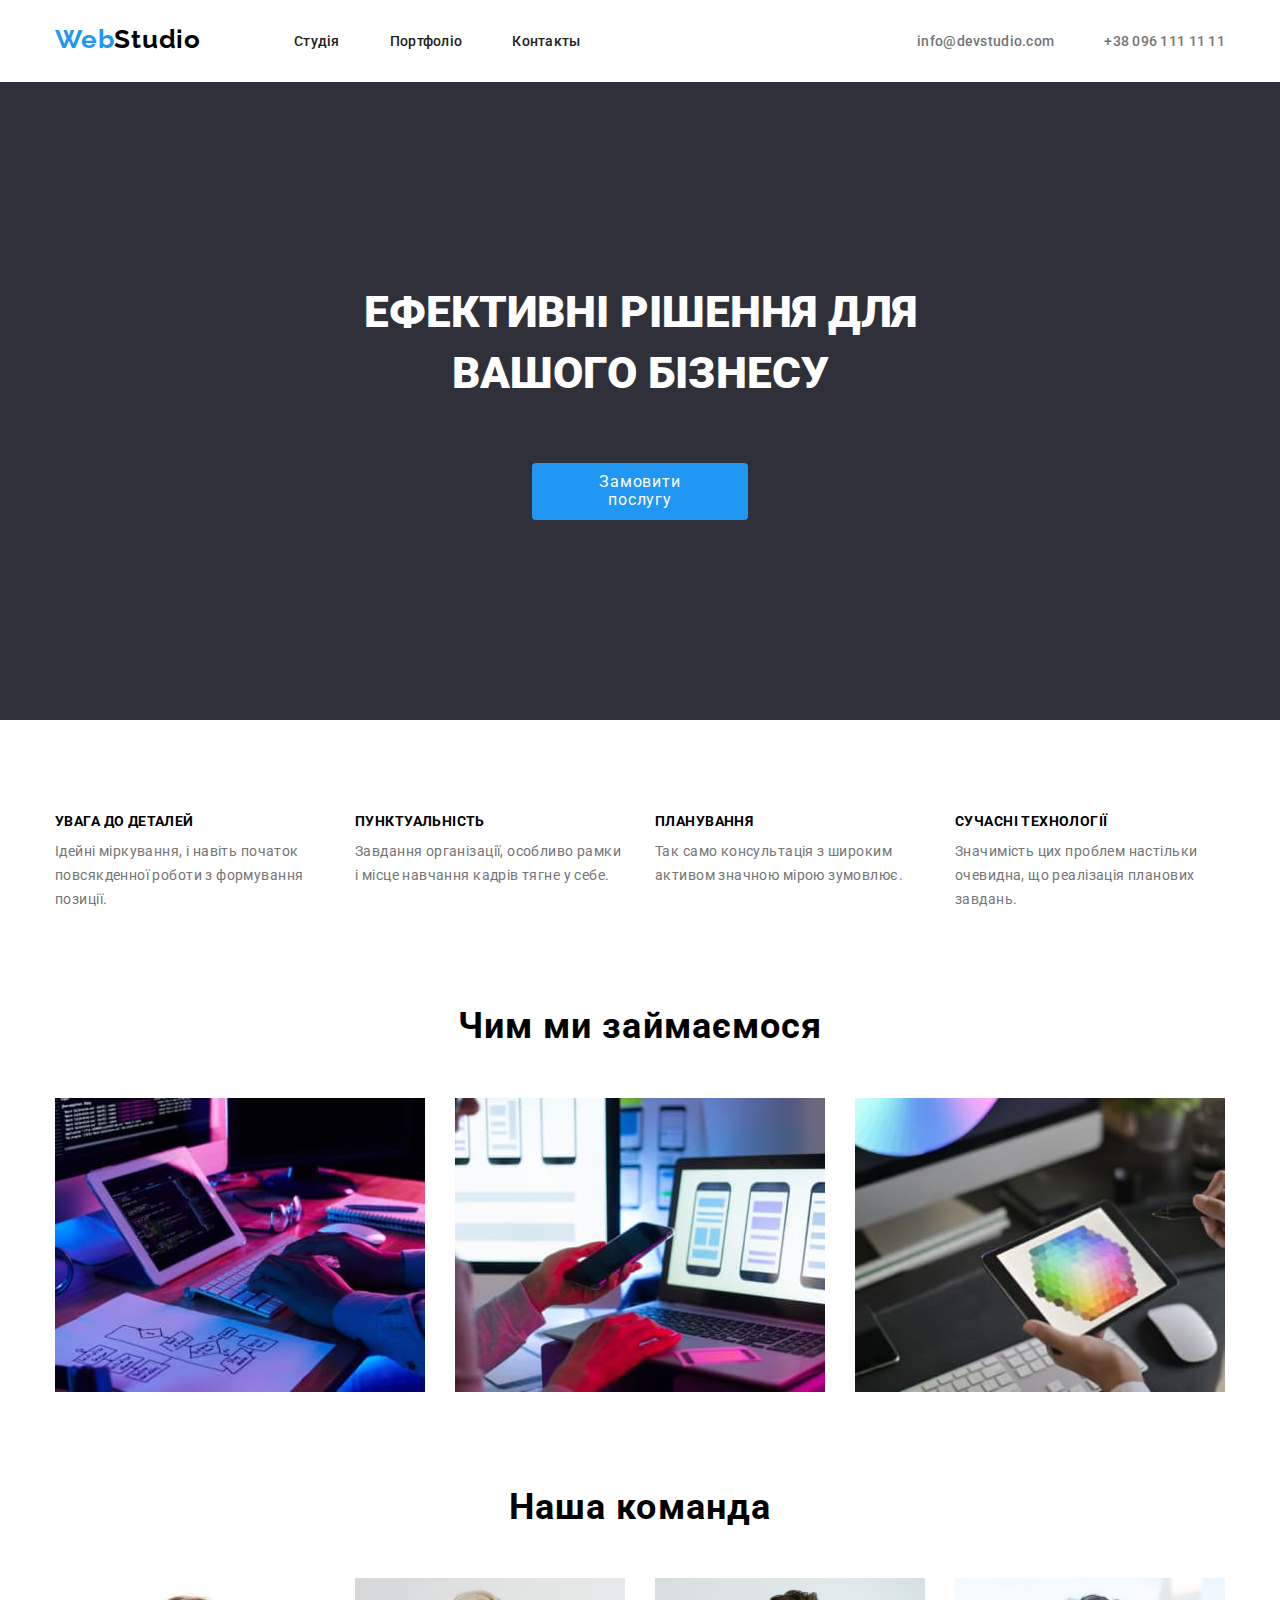
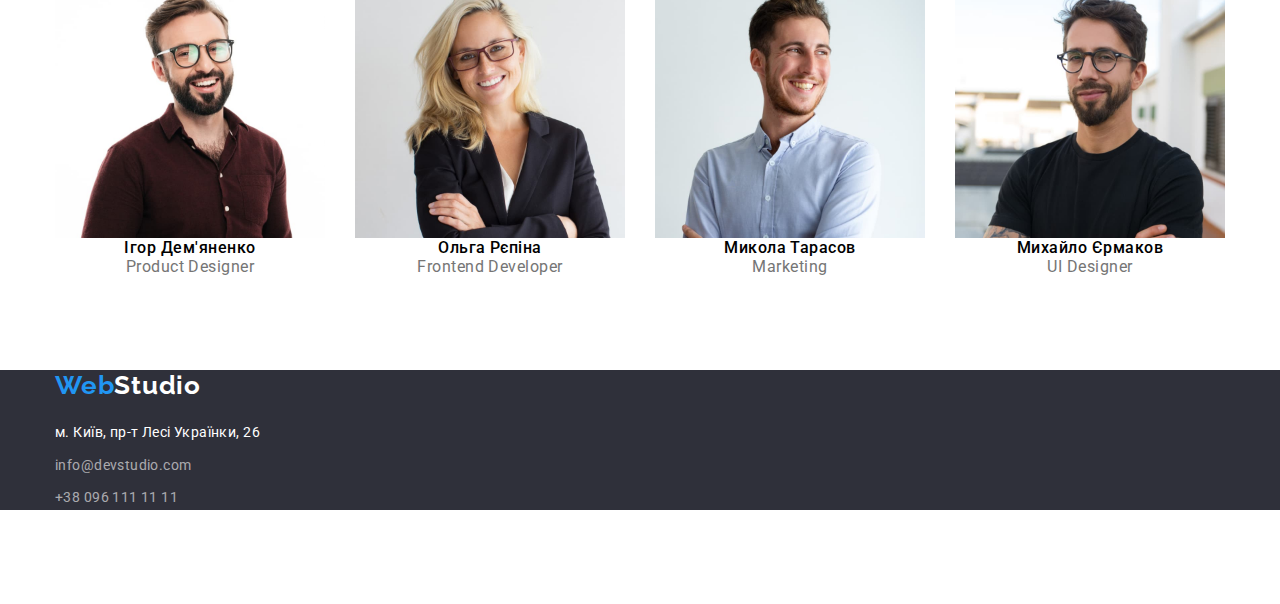
==== commit 06197007: "hw3-1" ====
--- a/index.html
+++ b/index.html
@@ -11,161 +11,180 @@
       href="https://fonts.googleapis.com/css2?family=Oleo+Script&family=Raleway:wght@700&family=Roboto:wght@400;500;700;900&display=swap"
       rel="stylesheet"
     />
+    <link
+      rel="stylesheet"
+      href="https://cdnjs.cloudflare.com/ajax/libs/modern-normalize/0.6.0/modern-normalize.min.css"
+    />
     <link rel="stylesheet" href="CSS/styles.css" />
   </head>
   <body>
     <header class="web-header">
-      <nav class="nav-header">
-        <a href="./index.html " class="logo">
-          <span class="web">Web</span>Studio</a
-        >
-        <ul>
-          <li>
-            <a href="./studio.html" class="link">Студія</a>
+      <div class="container page-hader-cont">
+        <nav class="nav-container">
+          <a href="./index.html " class="logo">
+            <span class="web">Web</span>Studio</a
+          >
+
+          <ul class="header-link-cont">
+            <li class="header-link">
+              <a href="./studio.html" class="link">Студія</a>
+            </li>
+            <li class="header-link">
+              <a href="./portfolio.html" class="link">Портфоліо</a>
+            </li>
+            <li class="header-link">
+              <a href="" class="link">Контакты</a>
+            </li>
+          </ul>
+        </nav>
+
+        <ul class="contact">
+          <li class="contact-link">
+            <a class="contact-link-contact" href="mailtu:info@devstudio.com"
+              >info@devstudio.com</a
+            >
           </li>
-          <li>
-            <a href="./portfolio.html" class="link">Портфоліо</a>
-          </li>
-          <li>
-            <a href="" class="link">Контакты</a>
+          <li class="contact-link">
+            <a class="contact-link-contact" href="tel:+380961111111"
+              >+38 096 111 11 11</a
+            >
           </li>
         </ul>
-      </nav>
-
-      <ul class="contact">
-        <li>
-          <a class="contact-link-contact" href="mailtu:info@devstudio.com"
-            >info@devstudio.com</a
-          >
-        </li>
-        <li>
-          <a class="contact-link-contact" href="tel:+380961111111"
-            >+38 096 111 11 11</a
-          >
-        </li>
-      </ul>
+      </div>
     </header>
 
     <main>
       <section class="hero">
-        <h1>Ефективні рішення для вашого бізнесу</h1>
-        <button type="button" class="hero-order">Замовити послугу</button>
+        <div class="container">
+          <h1 class="hero-h">Ефективні рішення для вашого бізнесу</h1>
+          <div class="button">
+            <button type="button" class="hero-order">Замовити послугу</button>
+          </div>
+        </div>
       </section>
 
       <section class="feature">
-        <ul>
-          <li>
-            <h2 class="feature-h">УВАГА ДО ДЕТАЛЕЙ</h2>
-            <p class="feature-description">
-              Ідейні міркування, і навіть початок повсякденної роботи з
-              формування позиції.
-            </p>
-          </li>
-          <li>
-            <h2 class="feature-h">ПУНКТУАЛЬНІСТЬ</h2>
-            <p class="feature-description">
-              Завдання організації, особливо рамки і місце навчання кадрів тягне
-              у себе.
-            </p>
-          </li>
-          <li>
-            <h2 class="feature-h">ПЛАНУВАННЯ</h2>
-            <p class="feature-description">
-              Так само консультація з широким активом значною мірою зумовлює.
-            </p>
-          </li>
-          <li>
-            <h2 class="feature-h">СУЧАСНІ ТЕХНОЛОГІЇ</h2>
-            <p class="feature-description">
-              Значимість цих проблем настільки очевидна, що реалізація планових
-              завдань.
-            </p>
-          </li>
-        </ul>
+        <div class="container">
+          <ul class="feature-ul">
+            <li class="feature-li">
+              <h2 class="feature-h">УВАГА ДО ДЕТАЛЕЙ</h2>
+              <p class="feature-description">
+                Ідейні міркування, і навіть початок повсякденної роботи з
+                формування позиції.
+              </p>
+            </li>
+            <li class="feature-li">
+              <h2 class="feature-h">ПУНКТУАЛЬНІСТЬ</h2>
+              <p class="feature-description">
+                Завдання організації, особливо рамки і місце навчання кадрів
+                тягне у себе.
+              </p>
+            </li>
+            <li class="feature-li">
+              <h2 class="feature-h">ПЛАНУВАННЯ</h2>
+              <p class="feature-description">
+                Так само консультація з широким активом значною мірою зумовлює.
+              </p>
+            </li>
+            <li class="feature-li">
+              <h2 class="feature-h">СУЧАСНІ ТЕХНОЛОГІЇ</h2>
+              <p class="feature-description">
+                Значимість цих проблем настільки очевидна, що реалізація
+                планових завдань.
+              </p>
+            </li>
+          </ul>
+        </div>
       </section>
       <section>
         <h2 class="about-us">Чим ми займаємося</h2>
-        <ul>
-          <li>
-            <img src="./images/box1.jpg" alt="" width="370" height="294" />
-          </li>
-          <li>
-            <img src="./images/box2.jpg" alt="" width="370" height="294" />
-          </li>
-          <li>
-            <img src="./images/box3.jpg" alt="" width="370" height="294" />
-          </li>
-        </ul>
+        <div class="container">
+          <ul class="about-us-poto">
+            <li class="poto">
+              <img src="./images/box1.jpg" alt="" width="370" height="294" />
+            </li>
+            <li class="poto">
+              <img src="./images/box2.jpg" alt="" width="370" height="294" />
+            </li>
+            <li class="poto">
+              <img src="./images/box3.jpg" alt="" width="370" height="294" />
+            </li>
+          </ul>
+        </div>
       </section>
       <section class="comands">
         <h2 class="about-us">Наша команда</h2>
-        <ul>
-          <li>
-            <img
-              src="./images/IgorDemyanenco.jpg"
-              alt="Ігор Дем'яненко Фото"
-              width="270"
-            />
-            <h3 class="comand">Ігор Дем'яненко</h3>
-            <p class="comand-p">Product Designer</p>
-          </li>
-          <li>
-            <img
-              src="./images/OlgaRepina.jpg"
-              alt="Ольга Рєпіна Фото"
-              width="270"
-            />
+        <div class="container">
+          <ul class="about-us-ul">
+            <li>
+              <img
+                src="./images/IgorDemyanenco.jpg"
+                alt="Ігор Дем'яненко Фото"
+                width="270"
+              />
+              <h3 class="comand">Ігор Дем'яненко</h3>
+              <p class="comand-p">Product Designer</p>
+            </li>
+            <li>
+              <img
+                src="./images/OlgaRepina.jpg"
+                alt="Ольга Рєпіна Фото"
+                width="270"
+              />
 
-            <h3 class="comand">Ольга Рєпіна</h3>
-            <p class="comand-p">Frontend Developer</p>
-          </li>
-          <li>
-            <img
-              src="./images/NicolayTarasow.jpg"
-              alt="Микола Тарасов Фото"
-              width="270"
-            />
-            <h3 class="comand">Микола Тарасов</h3>
-            <p class="comand-p">Marketing</p>
-          </li>
-          <li>
-            <img
-              src="./images/MihailErmacow.jpg"
-              alt="Михайло Єрмаков Фото"
-              width="270"
-            />
-            <h3 class="comand">Михайло Єрмаков</h3>
-            <p class="comand-p">UI Designer</p>
-          </li>
-        </ul>
+              <h3 class="comand">Ольга Рєпіна</h3>
+              <p class="comand-p">Frontend Developer</p>
+            </li>
+            <li>
+              <img
+                src="./images/NicolayTarasow.jpg"
+                alt="Микола Тарасов Фото"
+                width="270"
+              />
+              <h3 class="comand">Микола Тарасов</h3>
+              <p class="comand-p">Marketing</p>
+            </li>
+            <li>
+              <img
+                src="./images/MihailErmacow.jpg"
+                alt="Михайло Єрмаков Фото"
+                width="270"
+              />
+              <h3 class="comand">Михайло Єрмаков</h3>
+              <p class="comand-p">UI Designer</p>
+            </li>
+          </ul>
+        </div>
       </section>
     </main>
     <footer>
-      <a href="./index.html " class="logo footer-logo">
-        <span class="web">Web</span><span class="studio">Studio</span></a
-      >
-      <address>
-        <ul class="link-footer">
-          <li>
-            <a
-              href="https://goo.gl/maps/ACZNKpHMxKwvgp7U7"
-              target="_blank"
-              class="link-maps"
-              >м. Київ, пр-т Лесі Українки, 26</a
-            >
-          </li>
-          <li>
-            <a href="mailto:info@devstudio.com" class="contact-link-footer"
-              >info@devstudio.com</a
-            >
-          </li>
-          <li>
-            <a href="tel:+380961111111 " class="contact-link-footer"
-              >+38 096 111 11 11</a
-            >
-          </li>
-        </ul>
-      </address>
+      <div class="container">
+        <a href="./index.html " class="logo footer-logo">
+          <span class="web">Web</span><span class="studio">Studio</span></a
+        >
+        <address>
+          <ul class="link-footer">
+            <li>
+              <a
+                href="https://goo.gl/maps/ACZNKpHMxKwvgp7U7"
+                target="_blank"
+                class="link-maps"
+                >м. Київ, пр-т Лесі Українки, 26</a
+              >
+            </li>
+            <li>
+              <a href="mailto:info@devstudio.com" class="contact-link-footer"
+                >info@devstudio.com</a
+              >
+            </li>
+            <li>
+              <a href="tel:+380961111111 " class="contact-link-footer"
+                >+38 096 111 11 11</a
+              >
+            </li>
+          </ul>
+        </address>
+      </div>
     </footer>
   </body>
 </html>
--- a/CSS/styles.css
+++ b/CSS/styles.css
@@ -3,7 +3,61 @@
   --color-text-main: #212121;
   --color-text-secondary: #757575;
   --color-fone: #f5f5f5;
-
+}
+h1,
+h2,
+h3,
+h4,
+p {
+  margin-top: 0;
+  margin-bottom: 0;
+}
+ol,
+ul {
+  margin-top: 0;
+  margin-bottom: 0;
+  padding-left: 0;
+}
+.page-hader-cont {
+  align-items: center;
+}
+h1 {
+  margin-bottom: 30px;
+}
+
+.container {
+  width: 1200px;
+
+  margin-left: auto;
+  margin-right: auto;
+  padding-left: 15px;
+  padding-right: 15px;
+
+  margin-bottom: 94px;
+}
+
+.nav-container {
+  display: flex;
+}
+.page-hader-cont {
+  display: flex;
+}
+
+.contact {
+  display: flex;
+  margin-left: auto;
+}
+
+.header-link-cont {
+  display: flex;
+  padding-top: 32px;
+  padding-bottom: 32px;
+}
+.header-link-cont :not(:last-child) {
+  margin-right: 50px;
+}
+.contact :not(:last-child) {
+  margin-right: 50px;
 }
 .web {
   font-family: "Raleway";
@@ -15,21 +69,21 @@
   letter-spacing: 0.03em;
 
   color: #2196f3;
-  
 }
 address {
-font-family: Roboto;
-font-style: normal;
+  font-family: Roboto;
+  font-style: normal;
 }
 ul {
   list-style: none;
 }
 a {
-  
   text-decoration: none;
 }
 button {
   cursor: pointer;
+  padding: 10px 32px;
+  border: 0;
 }
 img {
   display: block;
@@ -40,25 +94,34 @@
 footer {
   background-color: #2f303a;
 }
+
 .logo {
-font-family: 'Raleway';
-font-style: normal;
-font-weight: 700;
-font-size: 26px;
-line-height: 1.19;
-
-letter-spacing: 0.03em;
-
-color: #000000;
-
-}
-.contact-link-contact 
- {
+  padding-top: 24px;
+  padding-bottom: 25px;
+  margin-right: 93px;
+  font-family: "Raleway";
+  font-style: normal;
+  font-weight: 700;
+  font-size: 26px;
+  line-height: 1.19;
+
+  letter-spacing: 0.03em;
+
+  color: #000000;
+}
+
+.contact-link-contact {
+  gap: 50px;
+  justify-content: flex-end;
   color: var(--color-text-secondary);
   font-weight: 500;
   font-size: 14px;
   line-height: 1.14;
   letter-spacing: 0.02em;
+}
+.container.page-hader-cont {
+  margin-bottom: 0px;
+  justify-content: center;
 }
 .link-maps:hover,
 .logo:focus,
@@ -69,11 +132,12 @@
 .contact-link-footer:hover,
 .contact-link-footer:focus,
 .menu-portfolio-btn:hover,
-.menu-portfolio--btn:focus {
-color: var(--color-web-blue);
-}
-.contact-link-footer {color:rgba(255, 255, 255, 0.6);
-;}
+.menu-portfolio-btn:focus {
+  color: var(--color-web-blue);
+}
+.contact-link-footer {
+  color: rgba(255, 255, 255, 0.6);
+}
 .contact-link,
 .link {
   color: var(--color-text-main);
@@ -83,43 +147,84 @@
   font-size: 14px;
   line-height: 1.14;
   letter-spacing: 0.02em;
-
+}
+.hero {
+  background-color: #2f303a;
+  margin-bottom: 94px;
+}
+.hero-h {
+  padding-top: 200px;
+  padding-bottom: 30px;
+
+  text-transform: uppercase;
+  width: 696px;
+  margin-left: auto;
+  margin-right: auto;
+  font-size: 16px;
+  height: 1.88;
 }
 
 .hero h1 {
-  color: #FFFFFF;;
-  background-color: #2f303a;
+  color: #ffffff;
+  text-align: center;
   font-size: 44px;
   font-weight: 900;
   font-size: 44px;
   line-height: 1.37;
   letter-spacing: 6%;
-  text-align: center;
+  padding-bottom: 30px;
+}
+.button {
+  padding-bottom: 200px;
 }
 .hero-order {
+  align-items: flex-start;
+  display: block;
+  margin-left: auto;
+  margin-right: auto;
+
+  margin-top: 30px;
   background-color: var(--color-web-blue);
-  color: #FFFFFF;;
-  font-weight: 700;
-  font-size: 16px;
-  line-height: 1.88;
-
-  display: flex;
-  align-items: center;
-  text-align: center;
+  max-width: 216px;
+  color: #ffffff;
+
+  text-align: center;
+  padding: 10px 32px;
+  border-radius: 4px;
+  border: none;
+
   letter-spacing: 0.06em;
 }
+.feature-li {
+  width: 270px;
+}
+.feature-ul {
+  flex-basis: calc(100%-90) / 4;
+  display: flex;
+  gap: 30px;
+
+  margin-bottom: 94px;
+}
+
 .feature-h {
+  margin-bottom: 10px;
   font-weight: 700;
   font-size: 14px;
   line-height: 1.14;
   letter-spacing: 0.03em;
 }
 .feature-description {
+  display: flex;
   color: var(--color-text-secondary);
   font-weight: 400;
   font-size: 14px;
   line-height: 1.71;
   letter-spacing: 0.03em;
+}
+
+.about-us-poto {
+  display: flex;
+  gap: 30px;
 }
 
 .about-us {
@@ -128,6 +233,12 @@
   line-height: 1.17;
   text-align: center;
   letter-spacing: 0.03em;
+  margin-bottom: 50px;
+}
+.about-us-ul {
+  display: flex;
+
+  gap: 30px;
 }
 
 .link {
@@ -142,13 +253,16 @@
   letter-spacing: 0.03em;
 }
 .comand-p {
-color: var(--color-text-secondary);
-font-weight: 400;
-font-size: 16px;
-line-height: 1.19;
-
-text-align: center;
-letter-spacing: 0.03em;
+  color: var(--color-text-secondary);
+  font-weight: 400;
+  font-size: 16px;
+  line-height: 1.19;
+
+  text-align: center;
+  letter-spacing: 0.03em;
+}
+.portf-h-invis {
+  text-align: center;
 }
 .menu-portfolio-btn {
   color: var(--color-text-main);
@@ -178,6 +292,16 @@
 
   letter-spacing: 0.03em;
 }
+.footer-cont {
+  padding-top: 60px;
+  padding-bottom: 60px;
+}
+.link-footer {
+  padding-top: 20px;
+}
+.link-footer :not(:last-child) {
+  padding-bottom: 9px;
+}
 .link-maps {
   color: white;
   font-weight: 400;
@@ -186,25 +310,37 @@
 
   letter-spacing: 0.03em;
 }
-.contact-link contact {
-color: var(--color-text-secondary;)
-font-weight: 500;
-font-size: 14px;
-line-height: 16px;
-letter-spacing: 0.02em;
-
-
-  letter-spacing: 0.03em;
-
-  color: rgba(255, 255, 255, 0.6);
-}
+
 .contact-link-footer {
-font-weight: 400;
-font-size: 14px;
-line-height: 1.7;
-letter-spacing: 0.03em;
+  font-weight: 400;
+  font-size: 14px;
+  line-height: 1.7;
+  letter-spacing: 0.03em;
 }
 .studio {
-  color: #FFFFFF;
-}
-
+  color: #ffffff;
+}
+.menu-portfolio-btn {
+  display: flex;
+  justify-content: center;
+
+  gap: 8px;
+}
+.projects {
+  padding-top: 34px;
+  display: flex;
+  flex-wrap: wrap;
+  gap: 30px;
+}
+.projects-li {
+  width: 370px;
+  box-sizing: border-box;
+  background: #ffffff;
+  border: 1px solid #eeeeee;
+}
+.footer-logo {
+  padding-top: 0px;
+
+  padding-bottom: 0px;
+  margin-right: 0px;
+}
